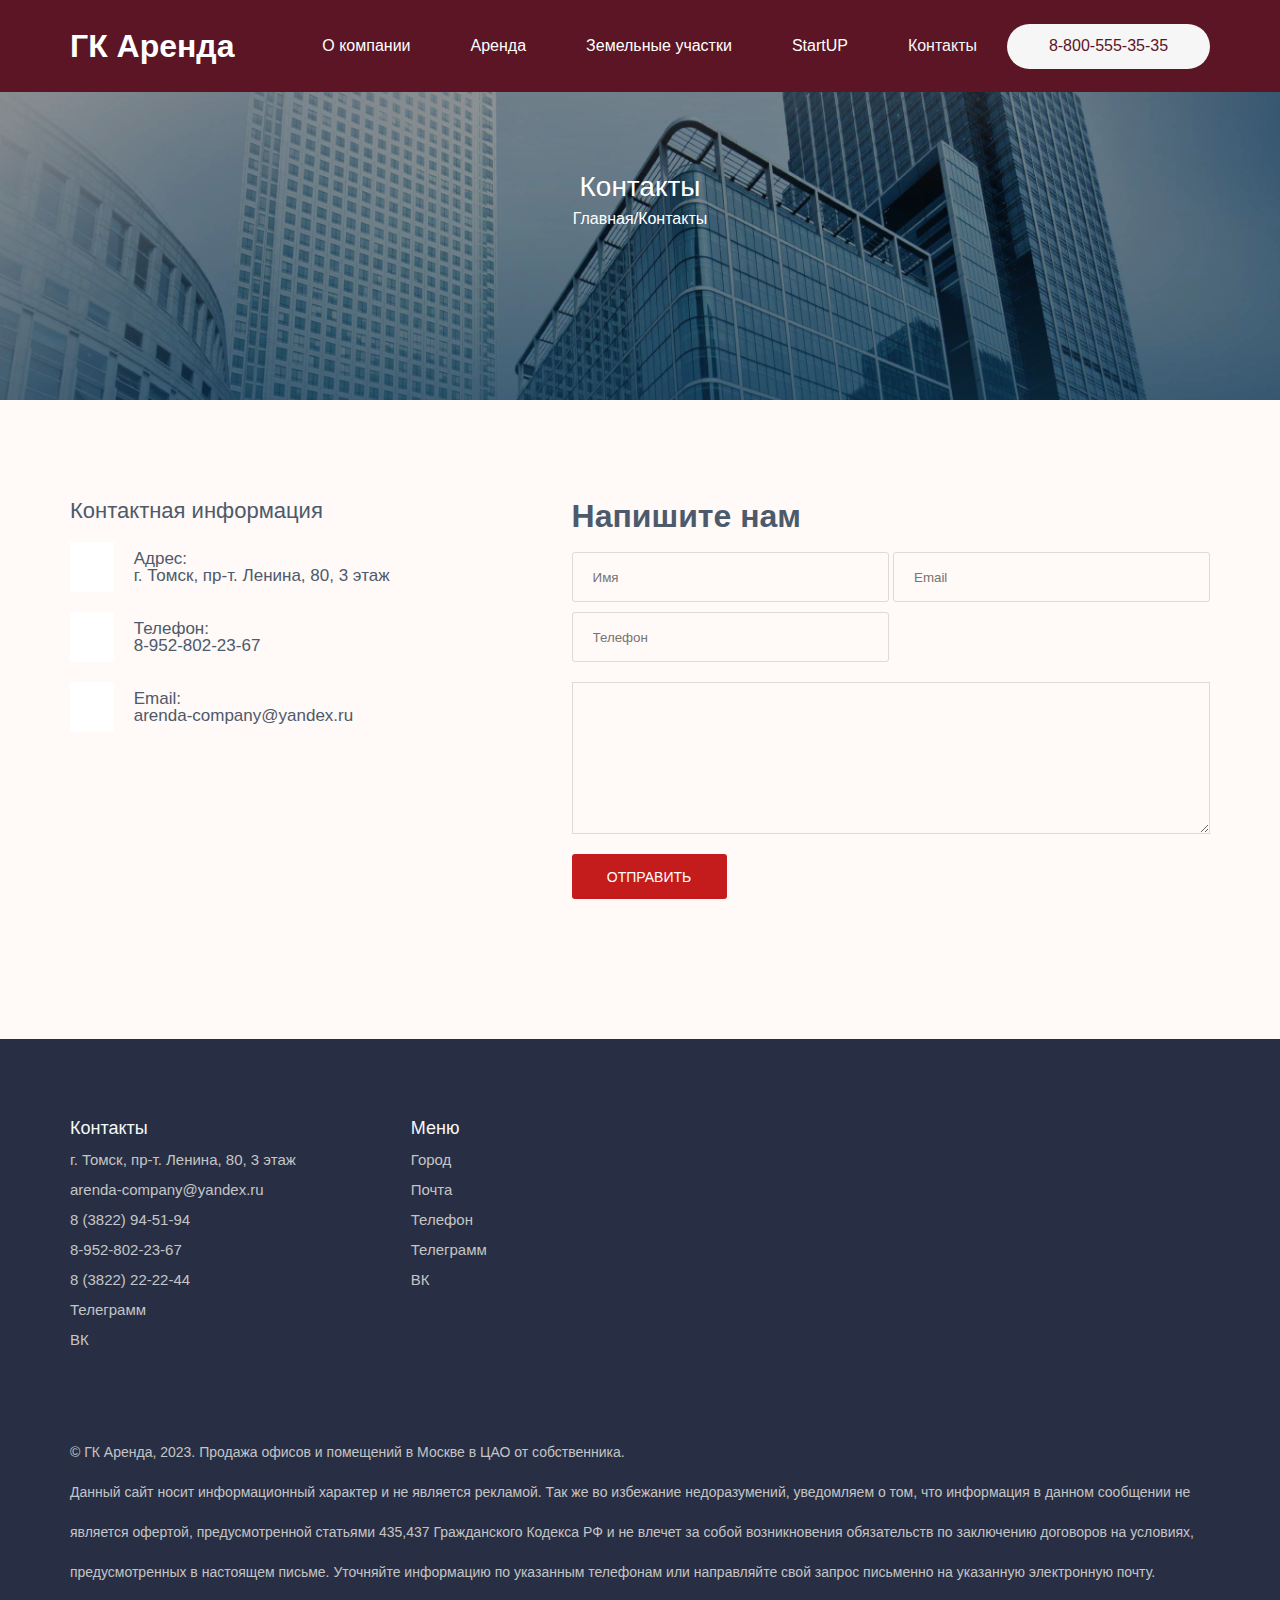
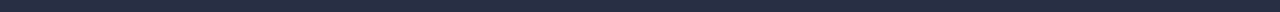
==== about.html @ 474f3fa8 "доделаны страницы" ====
<!DOCTYPE html>
<html lang="ru">
<head>
    <meta charset="UTF-8">
    <meta name="viewport" content="width=device-width, initial-scale=1.0">
    <link rel="stylesheet" href="/style/index.css">
    <title>Контакты</title>
</head>
<body>
    <header class="header-top">
        <div class="container">
            <div class="header__top-content">
                <p class="header__top-email">gkarenda@mail.ru</p>
                <div class="header__top-social-media">
                    <ul class="header__top-ul">
                        <li>TG</li>
                        <li>VK</li>
                        <li>Заказать звонок</li>
                    </ul>
                </div>
            </div>
        </div>
    </header>
    <header class="header__main">
        <div class="container">
            <nav class="header__main-content">
                <a class="header__logo" href="/index.html">ГК Аренда</a>
                <ul class="header__main-menu">
                    <li class="header__menu-li"><a href="/contacts.html">О компании</a></li>
                    <li class="header__menu-li"><a href="/place.html">Аренда</a></li>
                    <li class="header__menu-li"><a href="/place.html">Земельные участки</a></li>
                    <li class="header__menu-li"><a href="/startup.html">StartUP</a></li>
                    <li class="header__menu-li">Контакты</li>
                    <li class="telephone-main">8-800-555-35-35</li>
                </ul>
            </nav>
        </div>
    </header>
    <div class="banner">
        <div class="banner__block">
            <h2 class="banner__title">Контакты</h2>
            <div class="banner__text-block">
                <a href="/index.html">Главная</a>
                <span>/</span>
                <p>Контакты</p>
            </div>
        </div>
    </div>
    <div class="contacts">
        <div class="container">
            <div class="contacts__blocks">
                <div class="contacts__info">
                    <h3>Контактная информация</h3>
                    <div class="contacts__info-block">
                        <div class="contacts__info-img"></div>
                        <div class="contacts__info-texts">
                            <h4>Адрес:</h4>
                            <p>г. Томск, пр-т. Ленина, 80, 3 этаж</p>
                        </div>
                    </div>
                    <div class="contacts__info-block">
                        <div class="contacts__info-img"></div>
                        <div class="contacts__info-texts">
                            <h4>Телефон:</h4>
                            <p>8-952-802-23-67</p>
                        </div>
                    </div>
                    <div class="contacts__info-block">
                        <div class="contacts__info-img"></div>
                        <div class="contacts__info-texts">
                            <h4>Email:</h4>
                            <p>arenda-company@yandex.ru</p>
                        </div>
                    </div>
                    
                </div>
                <div class="contacts__form">
                    <h3>Напишите нам</h3>
                    <form class="contact-form">
                        <div>
                            <input class="form__input" type="text" placeholder="Имя">
                            <input class="form__input" type="text" placeholder="Email">
                        </div>
                        <input class="form__input" type="text" placeholder="Телефон">
                        <textarea name="" id="" cols="30" rows="10"></textarea>
                        <button class="btn__contacts">Отправить</button>
                    </form>
                </div>
            </div>
        </div>
    </div>
    <footer class="footer">
        <div class="footer__main">
            <div class="container">
                <div class="footer__main-block">
                    <div class="footer__main-left">
                        <h3 class="">Контакты</h3>
                        <ul class="footer__contacts">
                            <li>г. Томск, пр-т. Ленина, 80, 3 этаж</li>
                            <li>arenda-company@yandex.ru</li>
                            <li>8 (3822) 94-51-94</li>
                            <li>8-952-802-23-67</li>
                            <li>8 (3822) 22-22-44</li>
                            <li>Телеграмм</li>
                            <li>ВК</li>
                        </ul>
                    </div>
                    <div class="footer__main-right">
                        <h3 class="">Меню</h3>
                        <ul class="footer__contacts">
                            <li>Город</li>
                            <li>Почта</li>
                            <li>Телефон</li>
                            <li>Телеграмм</li>
                            <li>ВК</li>
                        </ul>
                    </div>
                </div>
            </div>
        </div>
        <div class="footer__sub">
            <div class="container">
                <p class="footer__copy">
                    © ГК Аренда, 2023. Продажа офисов и помещений в Москве в ЦАО от собственника. 
                </p>
                <p>
                    Данный сайт носит информационный
                            характер и не является рекламой. Так же во избежание недоразумений, уведомляем о том, что
                            информация в данном сообщении не является офертой, предусмотренной статьями 435,437
                            Гражданского
                            Кодекса РФ и не влечет за собой возникновения обязательств по заключению договоров на условиях,
                            предусмотренных в настоящем письме. Уточняйте информацию по указанным телефонам или направляйте
                            свой запрос письменно на указанную электронную почту.
                        
                </p>
            </div>
        </div>
    </footer>
</body>
</html>
---- style/index.css ----
@import url("./colors.css");
@import url("./blocks/header.css");
@import url("./blocks/container.css");
@import url("./blocks/footer.css");
@import url("./blocks/base.css");
@import url("./blocks/main.css");
@import url("./blocks/about.css");
@import url("./blocks/contacts.css");
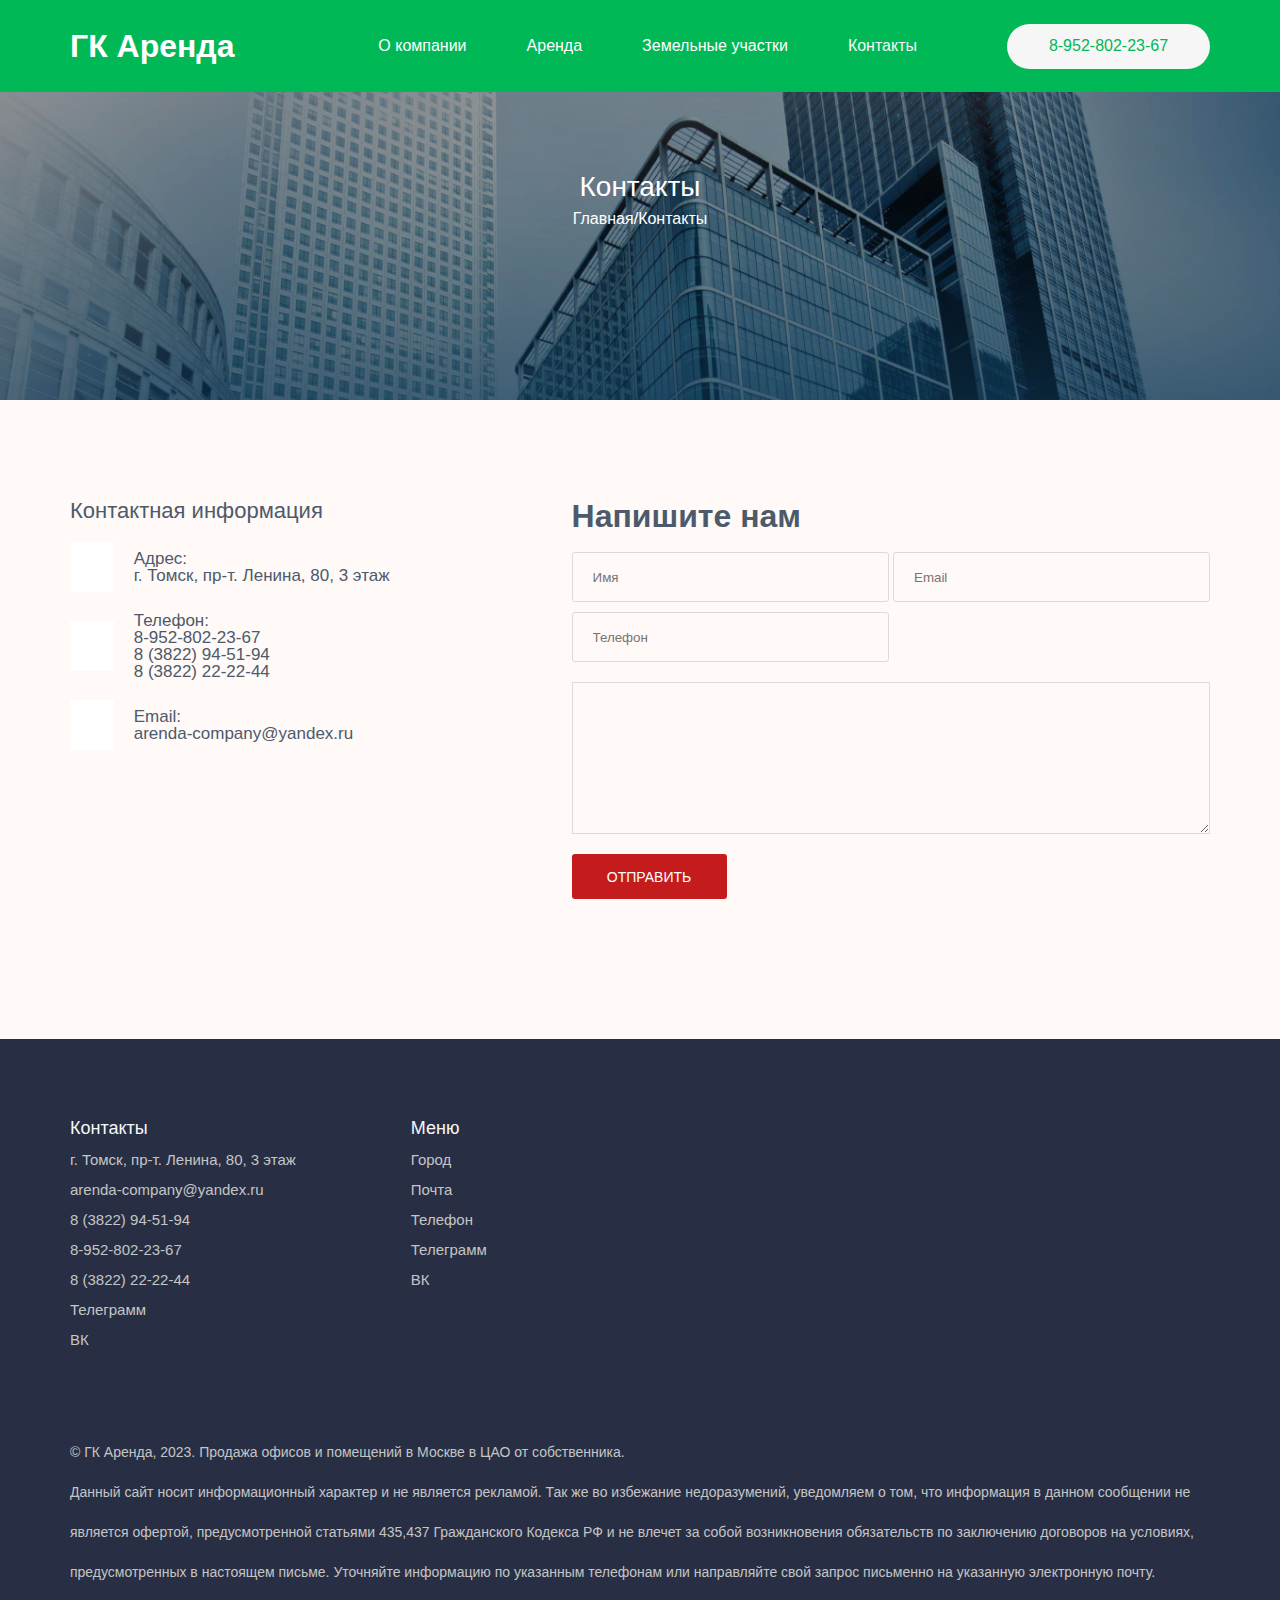
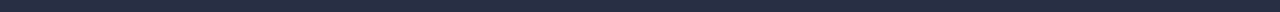
==== commit 09baf96f: "доработки" ====
--- a/about.html
+++ b/about.html
@@ -29,9 +29,10 @@
                     <li class="header__menu-li"><a href="/contacts.html">О компании</a></li>
                     <li class="header__menu-li"><a href="/place.html">Аренда</a></li>
                     <li class="header__menu-li"><a href="/place.html">Земельные участки</a></li>
-                    <li class="header__menu-li"><a href="/startup.html">StartUP</a></li>
                     <li class="header__menu-li">Контакты</li>
-                    <li class="telephone-main">8-800-555-35-35</li>
+                    <li class="telephone-main">
+                        <p class="tel-blink">8-952-802-23-67</p>
+                    </li>
                 </ul>
             </nav>
         </div>
@@ -63,6 +64,8 @@
                         <div class="contacts__info-texts">
                             <h4>Телефон:</h4>
                             <p>8-952-802-23-67</p>
+                            <p>8 (3822) 94-51-94</p>
+                            <p>8 (3822) 22-22-44</p>
                         </div>
                     </div>
                     <div class="contacts__info-block">
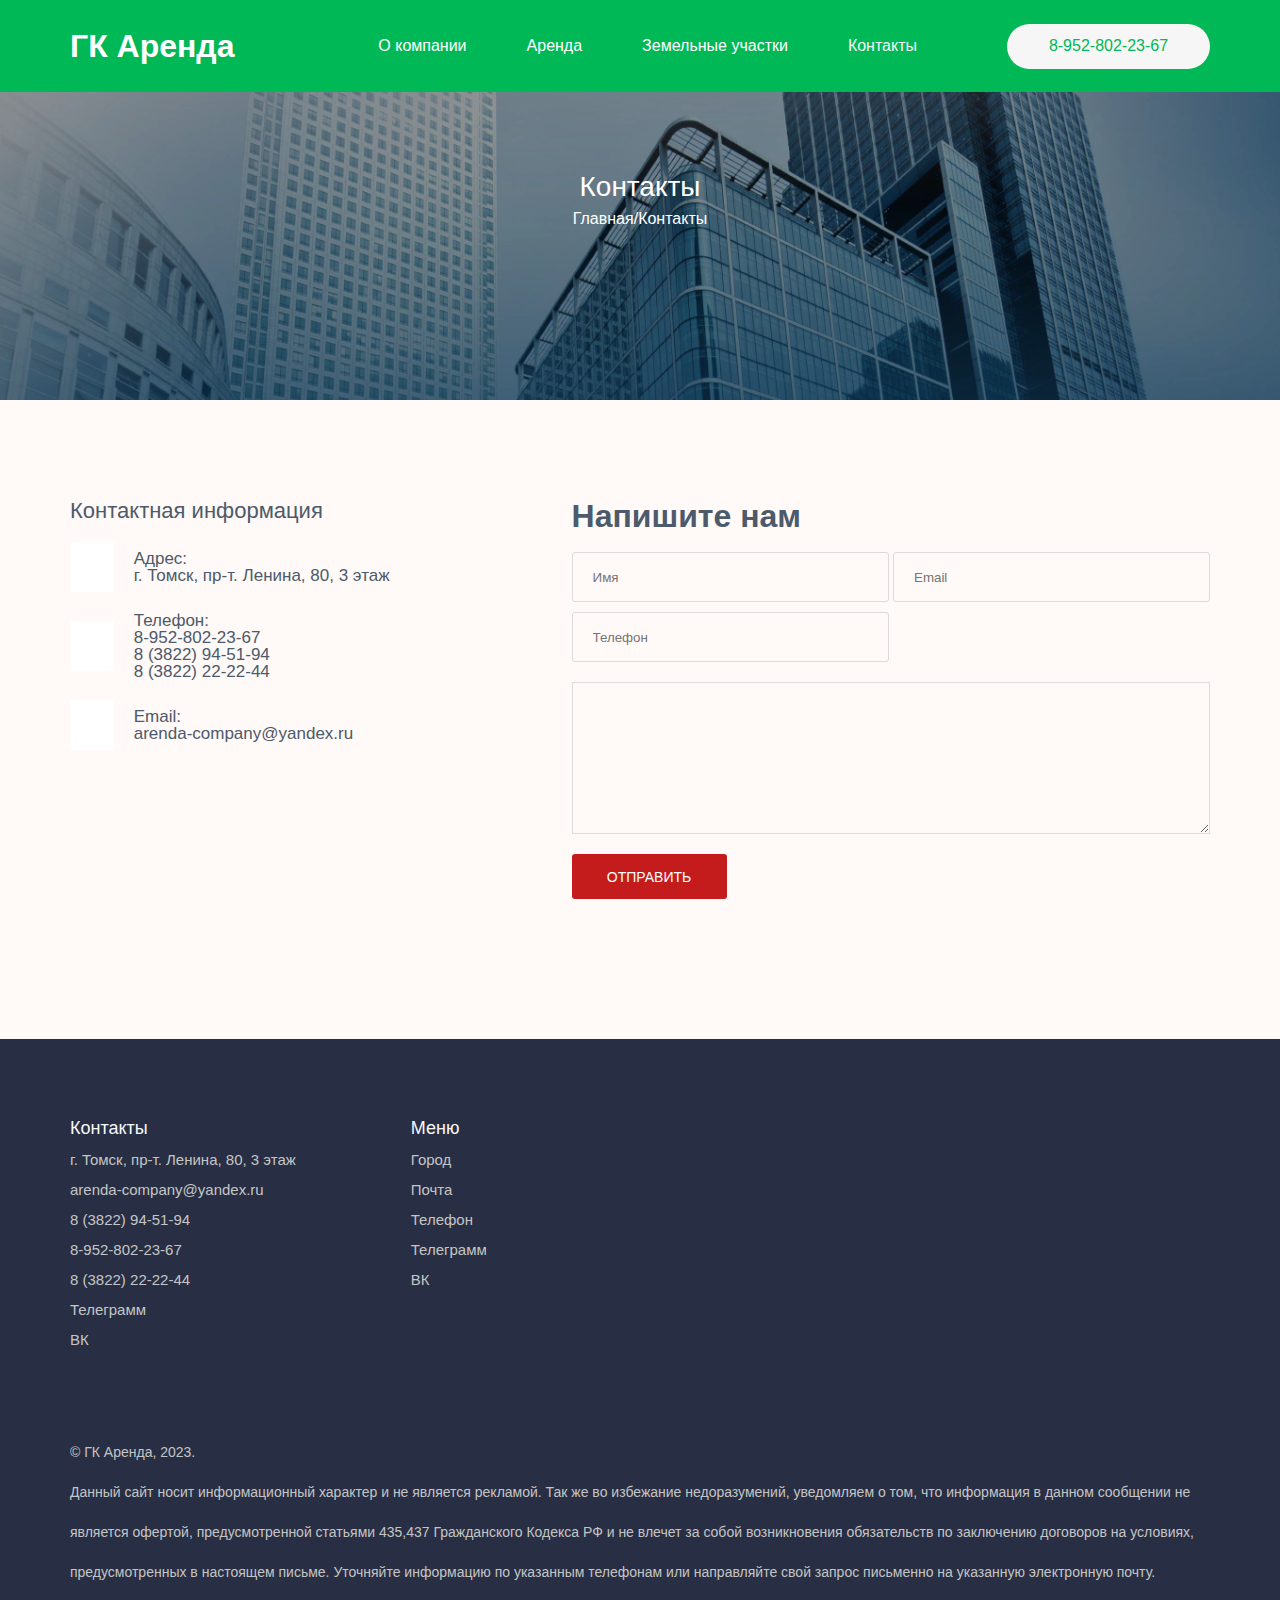
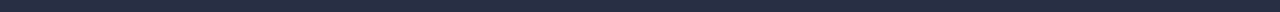
==== commit 0c0293ff: "доработки" ====
--- a/about.html
+++ b/about.html
@@ -124,7 +124,7 @@
         <div class="footer__sub">
             <div class="container">
                 <p class="footer__copy">
-                    © ГК Аренда, 2023. Продажа офисов и помещений в Москве в ЦАО от собственника. 
+                    © ГК Аренда, 2023.  
                 </p>
                 <p>
                     Данный сайт носит информационный
